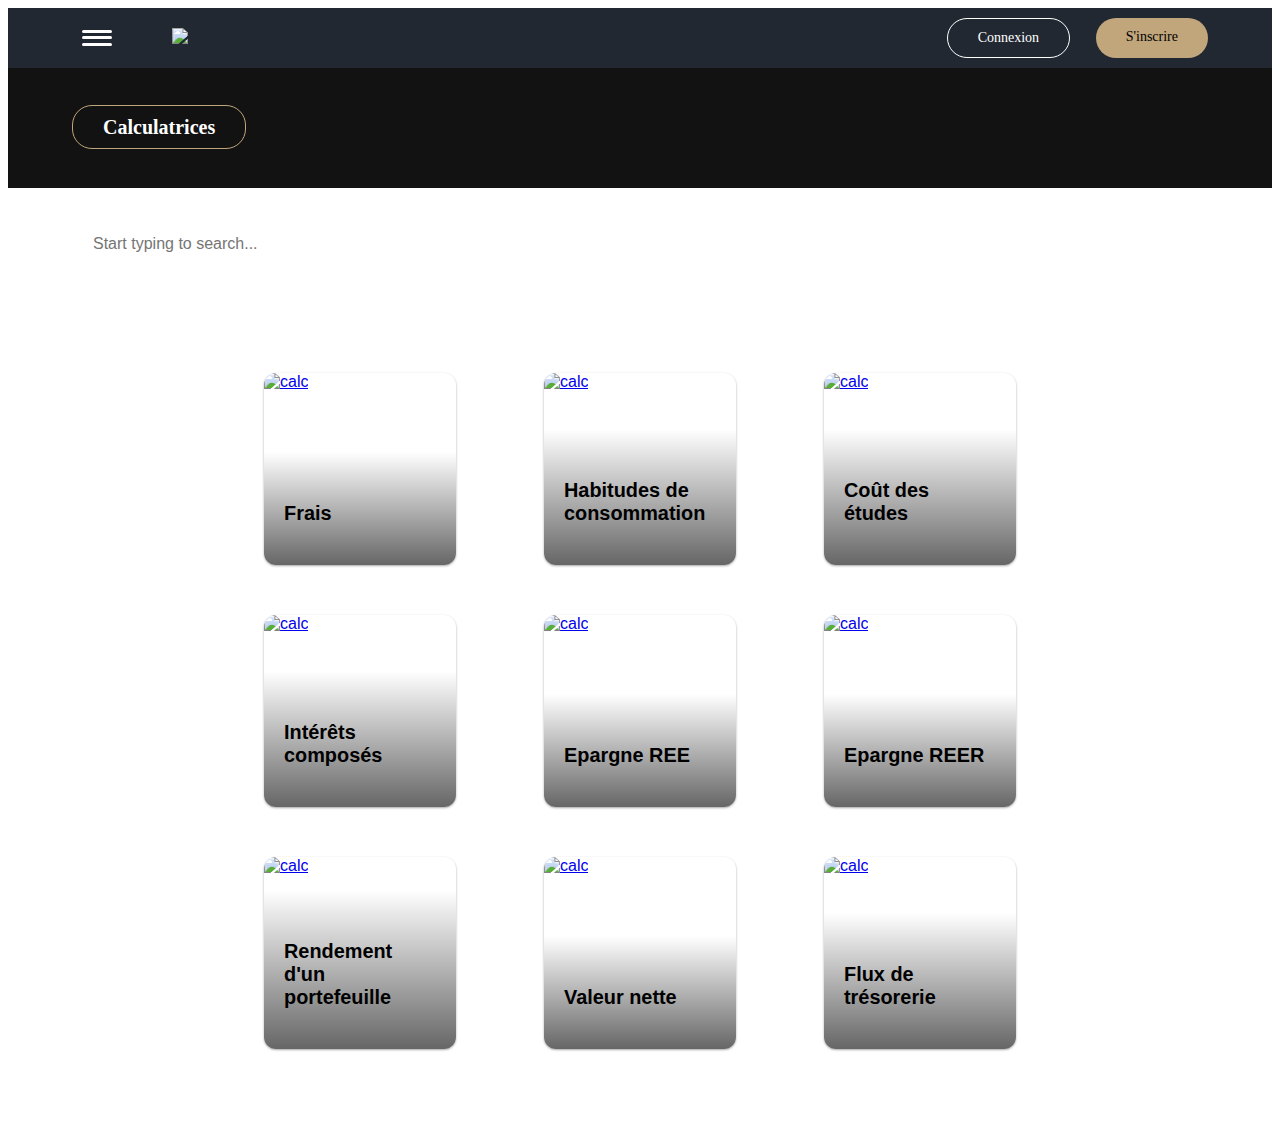
==== index.htm @ 1d04c41d "update: index" ====
<!DOCTYPE html>
<html lang="en">
    <head>
        <meta charset="UTF-8">
        <meta name="viewport" content="width=device-width, initial-scale=1.0">
        <title>Smart Financy</title>
        <script src="script.js"></script>
        <link rel="stylesheet" href="style/reset.css">
        <link rel="stylesheet" href="style/style_index.css">
        <link rel="stylesheet" href="style/font.css">

    </head>

    <body>

        <header>

            <div class="header1">
                <div class="menu-burger">
                    <span></span>
                    <span></span>
                    <span></span>
                </div>

                <div class="logo">
                    <a href="#">
                        <img src="images/logo_index.png"/>
                    </a>
                </div>
            </div>

            <div class="connexion-inscrip">
                <a href="#" class="connexion">Connexion</a>
                <a href="page_inscription.html" class="inscription">S'inscrire</a>
            </div>

            <div class="login-icon">
                <img href ="#" src="images/login-user-1.png">
            </div>

        </header>
        
        <main>

            <!--TITRE CALCULATRICES-->

            <div class ="titreCalcl">
                <a class="boutonCalculatrices">Calculatrices</a>
            </div>

            <!-- BARRE RECHERCHE -->    

            <div class="search-bar">
                <input 
                id="mySearch"
                type="search"
                onkeyup="searchFunction()"
                placeholder="Start typing to search..." 
                list="search-suggestions" 
                autocomplete="off"
                />

                <datalist id="search-suggestions">
                    <option value="Frais">
                    <option value="Habitudes de consommation">
                    <option value="Coût des études">
                    <option value="Intérêts composés">
                    <option value="Epargne REE">
                    <option value="Epargne REER">
                    <option value="Rendement d'un portefeuille">
                    <option value="Valeur nette">
                    <option value="Flux de trésorerie">
                </datalist>
            </div>


            <!-- JS BARRE DE RECHERCHE -->
            <script>
                function searchFunction() {
                    // Declare variables
                    var input, filter, ul, li, a, i;
                    input = document.getElementById("mySearch");
                    filter = input.value.toUpperCase();
                    ul = document.getElementById("myMenu");
                    li = ul.getElementsByTagName("li");
                
                    // Loop through all list items, and hide those who don't match the search query
                    for (i = 0; i < li.length; i++) {
                    a = li[i].getElementsByTagName("a")[0];
                    if (a.innerHTML.toUpperCase().indexOf(filter) > -1) {
                        li[i].style.display = "";
                    } else {
                        li[i].style.display = "none";
                    }
                    }
                }
            </script>



            <!-- CALCULATRICES -->

            <div class="section_cards">

                <!-- <ul class="cartes" id="myMenu"> -->

                    <div class="center_cards">
                        <div class="calculator_cards">
                            <a href="#">
                                <div class="content">
                                    <li class="title"><h3>Frais</h3></li>
                                </div>
                                <img src="images/calcl1.jpg" alt="calc" />
                            </a>
                        </div>
                    </div>

                
                    <div class="center_cards">
                        <div class="calculator_cards">
                            <a href="#">
                                <div class="content">
                                    <li class="title"><h3>Habitudes de consommation</h3></li>
                                </div>
                                <img src="images/calcl2.jpg" alt="calc" />
                            </a>
                        </div>
                    </div>
                    
                
                    <div class="center_cards">
                        <div class="calculator_cards">
                            <a href="#">
                                <div class="content">
                                    <li class="title"><h3>Coût des études</h3></li>
                                </div>
                                <img src="images/calcl3.jpg" alt="calc" />
                            </a>
                        </div>
                    </div>
                    
                
                    <div class="center_cards">
                        <div class="calculator_cards">
                            <a href="#">
                                <div class="content">
                                    <li class="title"><h3>Intérêts composés</h3></li>
                                </div>
                                <img src="images/calcl4.jpg" alt="calc" />
                            </a>
                        </div>
                    </div>

                    <div class="center_cards">
                        <div class="calculator_cards">
                            <a href="#">
                                <div class="content">
                                    <li class="title"><h3>Epargne REE</h3></li>
                                </div>
                                <img src="images/calcl5.jpg" alt="calc" />
                            </a>
                        </div>
                    </div>
                     
                    <div class="center_cards">
                        <div class="calculator_cards">
                            <a href="#">
                                <div class="content">
                                    <li class="title"><h3>Epargne REER</h3></li>
                                </div>
                                <img src="images/calcl6.jpg" alt="calc" />
                            </a>
                        </div>
                    </div>

                    <div class="center_cards">
                        <div class="calculator_cards">
                            <a href="#">
                                <div class="content">
                                    <li class="title"><h3>Rendement d'un portefeuille</h3></li>
                                </div>
                                <img src="images/calcl7.jpg" alt="calc" />
                            </a>
                        </div>
                    </div>

                    <div class="center_cards">
                        <div class="calculator_cards">
                            <a href="#">
                                <div class="content">
                                    <li class="title"><h3>Valeur nette</h3></li>
                                </div>
                                <img src="images/calcl8.jpg" alt="calc" />
                            </a>
                        </div>
                    </div>

                    <div class="center_cards">
                        <div class="calculator_cards">
                            <a href="#">
                                <div class="content">
                                    <li class="title"><h3>Flux de trésorerie</h3></li>
                                </div>
                                <img src="images/calcl9.jpg" alt="calc" />
                            </a>
                        </div>
                    </div>
                    
                <!-- </ul> -->

            </div>
    
        </main>

    </body>

</html>
---- style/style_index.css ----
input{font-size: 16px;
	line-height:20px;
	margin-bottom: 8px;
	padding: 15px 20px}

body{background-image: url('../images/background1.jpg');
	background-attachment: fixed;
	background-repeat: no-repeat;
	background-size: cover;}

*{box-sizing: border-box;}

li{list-style-type: none;}


/* HEADER */

header {background-color: #222831;
    display: flex;
    gap: 35px;
    justify-content: space-between;
    align-items: center;
    color: white;
    padding: 10px 5vw;}

    .logo {margin-left: 50px;}
    .logo img{width: 140px;}

    .header1{display: flex;
            flex-direction: row;
            justify-content: flex-start;
            align-items: center;}

    .connexion-inscrip{display: flex;
                    flex-direction: row;
                    flex-wrap: wrap;
                    gap: 2vw}

        .connexion{font-size: 14px;
            line-height:18px;
            text-decoration: none;
            color: #FFFFFF;
            padding: 10px 30px;
            border:0.5px solid white;
            border-radius: 20px}

        .inscription{background-color: #C1A57B;
            font-size: 14px;
            line-height:18px;
            text-decoration: none;
            color: black;
            padding: 10px 30px;
            border-radius: 20px}

        .login-icon{display : none}

        .menu-burger {cursor: pointer;
            display: flex; /* Utilisez flex pour aligner les barres du burger */
            flex-direction: column; /* Empile les barres verticalement */
            justify-content: space-around; /* Espacement entre les barres */
            padding: 10px; /* Espacement autour du menu burger */
            height: 40px; /* Hauteur totale du menu burger */}

            .menu-burger span {display: block;
                        width: 30px; /* Largeur des barres du menu burger */
                        height: 3px; /* Hauteur des barres du menu burger */
                        background-color: white;
                        border-radius: 2px;}

/* Responsive HEADER */
@media (max-width: 1000px){
    .header1{justify-content: space-between;
            gap: 10vw;}

    .menu-burger span{width: 30px; padding: 1px;}
    .logo{margin-left: 2vw;}
      .logo img{width: 30vw;}
    
    .connexion-inscrip{display: none;}
    .login-icon{display: inline;
                width: 7vw}}




/* TITRE CALCULATRICE */

.titreCalcl{background-color: #121212;
            padding : 50px 5vw}

    .boutonCalculatrices{font-size: 14px;
        line-height:18px;
        text-decoration: none;
        color: #FFFFFF;
        font-size: 20px;
        font-weight: bold;
        padding: 10px 30px;
        border:0.5px solid #C1A57B;
        border-radius: 20px}



/* BARRE RECHERCHE */

.search-bar{padding: 30px 5vw;
    display: flex;
    justify-content: center;
    align-items: center;
    align-content: center;}

    input[type=search]{background: rgba(255, 255, 255, 0.212);
                    color : darkgray;
                    text-align: left;
                    border: 0.5px solid rgba(255, 255, 255, 0.212);
                    border-radius: 20px;
                    width: 90vw;}



/* CALCULATORS CARDS */

.section_cards{display: flex;
            flex-direction: row;
            flex-wrap: wrap;
            gap: 10px;
            justify-content: space-between;
            align-items: center;
            align-content: center;
            padding: 45px 20vw;}

.section_cards h3{text-transform: none;}

    .center_cards {
        display: flex;
        align-items: center;
        padding : 20px 0
      }
    
          .calculator_cards {
            width: 15vw;
            height: 15vw;
            border-radius: 12px;
            overflow: hidden;
            position: relative;
            font-family: Arial, Helvetica, sans-serif;
            box-shadow: 0 1px 3px rgba(0, 0, 0, 0.12), 0 1px 2px rgba(0, 0, 0, 0.24);
            transition: all 300ms;
          }

              .calculator_cards:hover {
                transform: translateY(-2px);
                box-shadow: 0 14px 28px rgba(0, 0, 0, 0.25), 0 10px 10px rgba(0, 0, 0, 0.22);
              }

              .calculator_cards img {
                width: 100%;
                height: 100%;
                object-fit: cover;
              }

              .calculator_cards .content {
                box-sizing: border-box;
                width: 100%;
                position: absolute;
                padding: 30px 20px 20px 20px;
                height: auto;
                bottom: 0;
                background: linear-gradient(transparent, rgba(0, 0, 0, 0.6));
              }

              .calculator_cards .title {
                margin: 0;
              }

              .calculator_cards .title {
                font-size: 17px;
                color: black;
              }

/* Responsive CALCULATRICES */
@media (max-width: 1000px) {
  .section_cards{flex-direction: column;
                  gap: 20px;
                  padding: 0 8vw}
    .calculator_cards{width: 80vw;
                      height: 30vw;}}
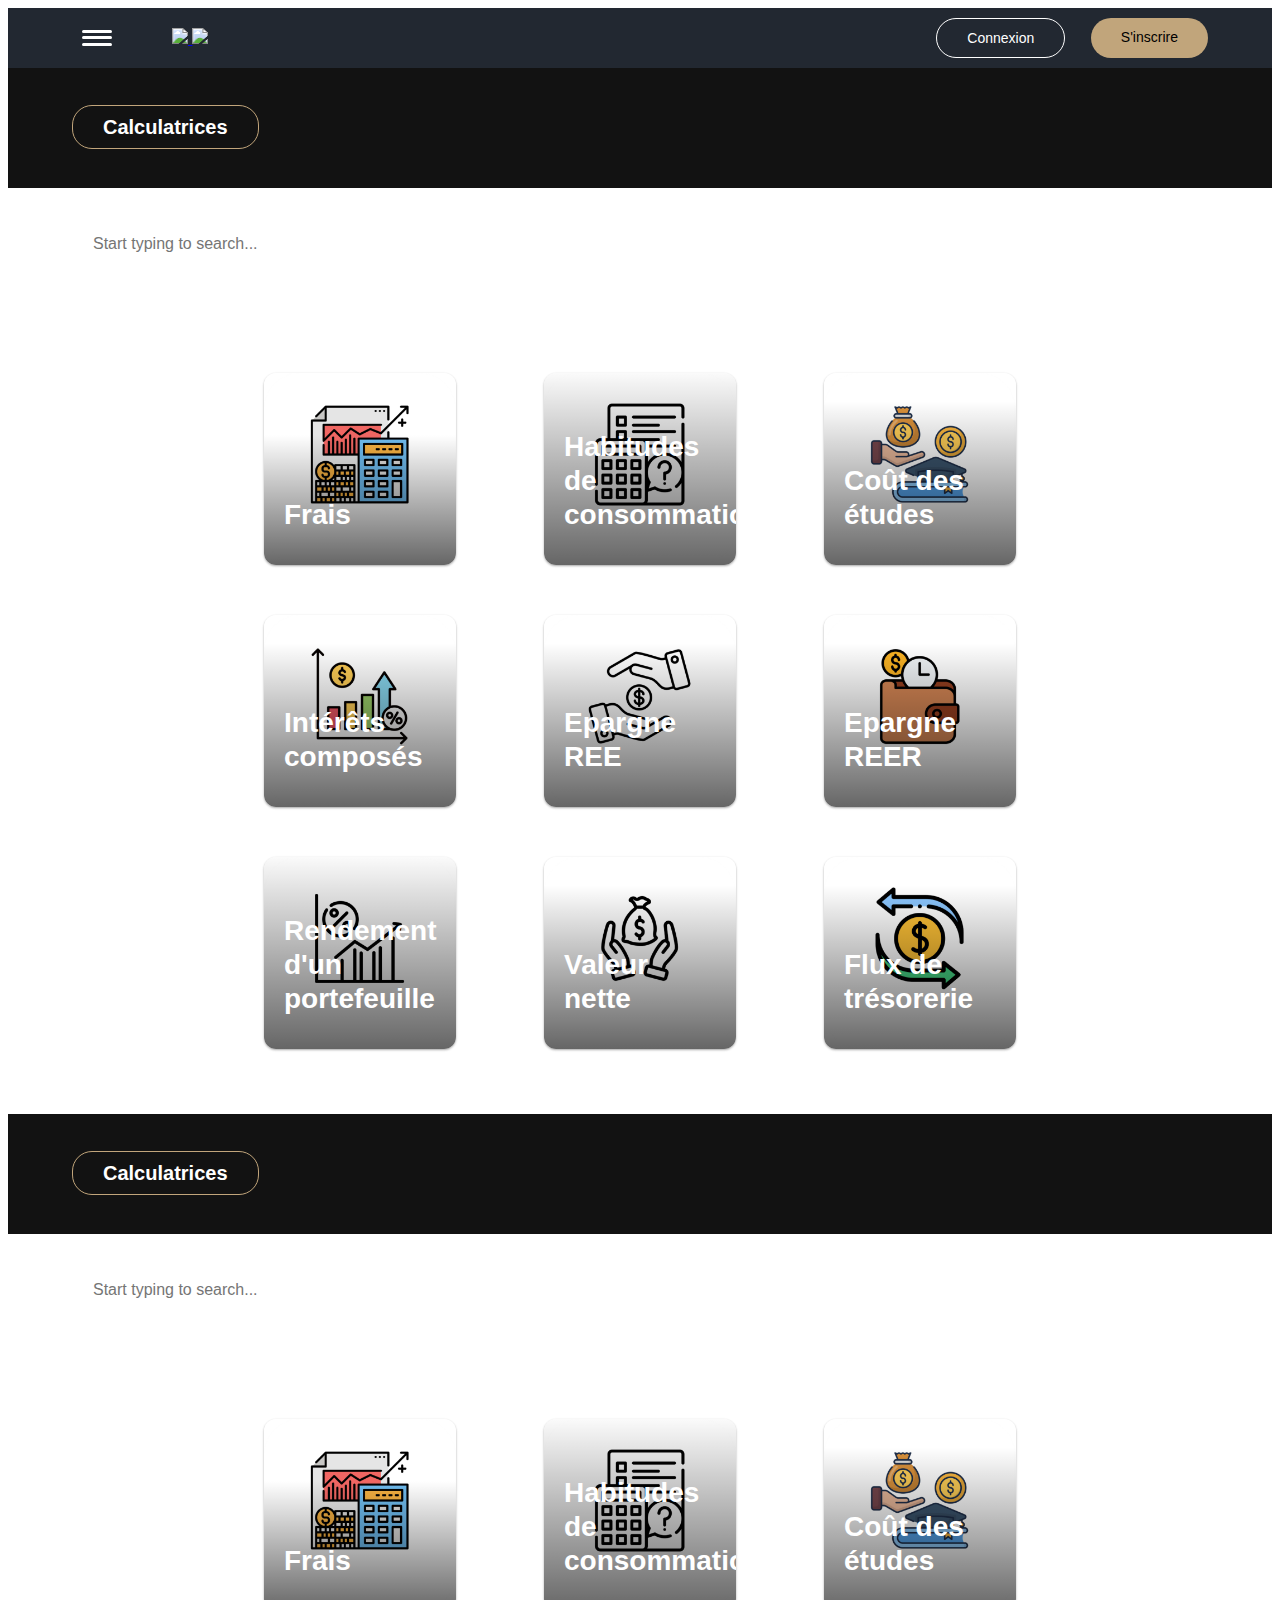
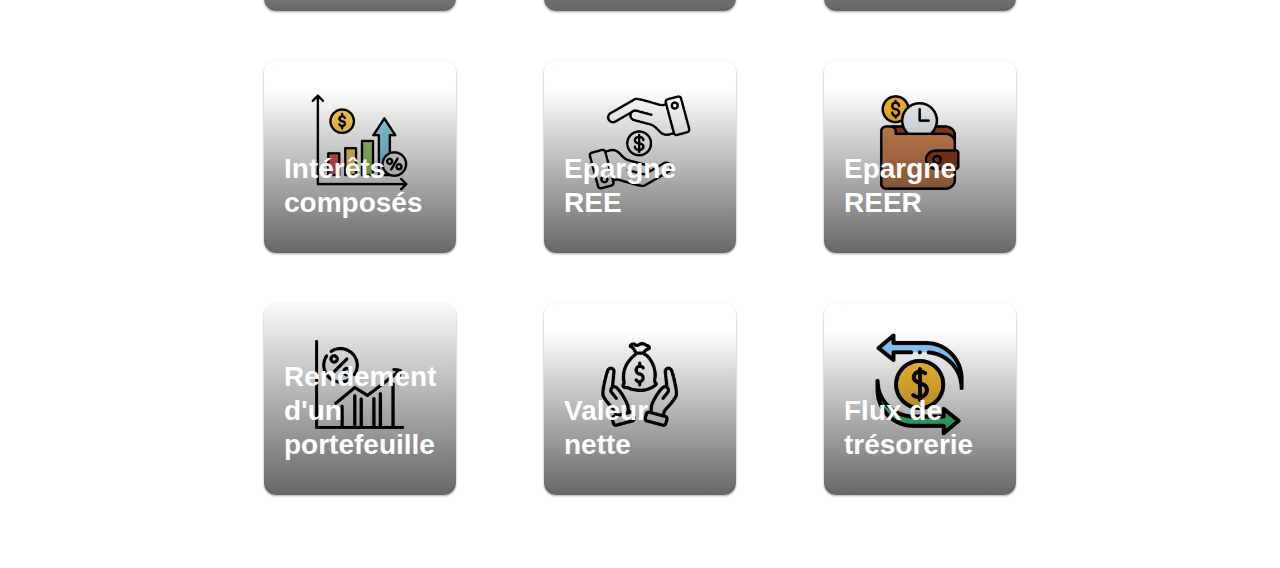
==== commit 5c892f38: "Merge remote-tracking branch 'origin/Val' into jb" ====
--- a/index.htm
+++ b/index.htm
@@ -26,6 +26,9 @@
                     <a href="#">
                         <img src="images/logo_index.png"/>
                     </a>
+                    <a href="#">
+                        <img src="images/logo_index.png"/>
+                    </a>
                 </div>
             </div>
 
@@ -42,6 +45,7 @@
         
         <main>
 
+            <!--TITRE CALCULATRICES-->
             <!--TITRE CALCULATRICES-->
 
             <div class ="titreCalcl">
@@ -210,6 +214,172 @@
 
             </div>
     
+            <div class ="titreCalcl">
+                <a class="boutonCalculatrices">Calculatrices</a>
+            </div>
+
+            <!-- BARRE RECHERCHE -->    
+
+            <div class="search-bar">
+                <input 
+                id="mySearch"
+                type="search"
+                onkeyup="searchFunction()"
+                placeholder="Start typing to search..." 
+                list="search-suggestions" 
+                autocomplete="off"
+                />
+
+                <datalist id="search-suggestions">
+                    <option value="Frais">
+                    <option value="Habitudes de consommation">
+                    <option value="Coût des études">
+                    <option value="Intérêts composés">
+                    <option value="Epargne REE">
+                    <option value="Epargne REER">
+                    <option value="Rendement d'un portefeuille">
+                    <option value="Valeur nette">
+                    <option value="Flux de trésorerie">
+                </datalist>
+            </div>
+
+
+            <!-- JS BARRE DE RECHERCHE -->
+            <script>
+                function searchFunction() {
+                    // Declare variables
+                    var input, filter, ul, li, a, i;
+                    input = document.getElementById("mySearch");
+                    filter = input.value.toUpperCase();
+                    ul = document.getElementById("myMenu");
+                    li = ul.getElementsByTagName("li");
+                
+                    // Loop through all list items, and hide those who don't match the search query
+                    for (i = 0; i < li.length; i++) {
+                    a = li[i].getElementsByTagName("a")[0];
+                    if (a.innerHTML.toUpperCase().indexOf(filter) > -1) {
+                        li[i].style.display = "";
+                    } else {
+                        li[i].style.display = "none";
+                    }
+                    }
+                }
+            </script>
+
+
+
+            <!-- CALCULATRICES -->
+
+            <div class="section_cards">
+
+                <!-- <ul class="cartes" id="myMenu"> -->
+
+                    <div class="center_cards">
+                        <div class="calculator_cards">
+                            <a href="#">
+                                <div class="content">
+                                    <li class="title"><h3>Frais</h3></li>
+                                </div>
+                                <img src="images/calcl1.jpg" alt="calc" />
+                            </a>
+                        </div>
+                    </div>
+
+                
+                    <div class="center_cards">
+                        <div class="calculator_cards">
+                            <a href="#">
+                                <div class="content">
+                                    <li class="title"><h3>Habitudes de consommation</h3></li>
+                                </div>
+                                <img src="images/calcl2.jpg" alt="calc" />
+                            </a>
+                        </div>
+                    </div>
+                    
+                
+                    <div class="center_cards">
+                        <div class="calculator_cards">
+                            <a href="#">
+                                <div class="content">
+                                    <li class="title"><h3>Coût des études</h3></li>
+                                </div>
+                                <img src="images/calcl3.jpg" alt="calc" />
+                            </a>
+                        </div>
+                    </div>
+                    
+                
+                    <div class="center_cards">
+                        <div class="calculator_cards">
+                            <a href="#">
+                                <div class="content">
+                                    <li class="title"><h3>Intérêts composés</h3></li>
+                                </div>
+                                <img src="images/calcl4.jpg" alt="calc" />
+                            </a>
+                        </div>
+                    </div>
+
+                    <div class="center_cards">
+                        <div class="calculator_cards">
+                            <a href="#">
+                                <div class="content">
+                                    <li class="title"><h3>Epargne REE</h3></li>
+                                </div>
+                                <img src="images/calcl5.jpg" alt="calc" />
+                            </a>
+                        </div>
+                    </div>
+                     
+                    <div class="center_cards">
+                        <div class="calculator_cards">
+                            <a href="#">
+                                <div class="content">
+                                    <li class="title"><h3>Epargne REER</h3></li>
+                                </div>
+                                <img src="images/calcl6.jpg" alt="calc" />
+                            </a>
+                        </div>
+                    </div>
+
+                    <div class="center_cards">
+                        <div class="calculator_cards">
+                            <a href="#">
+                                <div class="content">
+                                    <li class="title"><h3>Rendement d'un portefeuille</h3></li>
+                                </div>
+                                <img src="images/calcl7.jpg" alt="calc" />
+                            </a>
+                        </div>
+                    </div>
+
+                    <div class="center_cards">
+                        <div class="calculator_cards">
+                            <a href="#">
+                                <div class="content">
+                                    <li class="title"><h3>Valeur nette</h3></li>
+                                </div>
+                                <img src="images/calcl8.jpg" alt="calc" />
+                            </a>
+                        </div>
+                    </div>
+
+                    <div class="center_cards">
+                        <div class="calculator_cards">
+                            <a href="#">
+                                <div class="content">
+                                    <li class="title"><h3>Flux de trésorerie</h3></li>
+                                </div>
+                                <img src="images/calcl9.jpg" alt="calc" />
+                            </a>
+                        </div>
+                    </div>
+                    
+                <!-- </ul> -->
+
+            </div>
+    
         </main>
 
     </body>
--- a/style/style_index.css
+++ b/style/style_index.css
@@ -183,4 +183,8 @@
                   gap: 20px;
                   padding: 0 8vw}
     .calculator_cards{width: 80vw;
-                      height: 30vw;}}+                      height: 30vw;}}
+
+                                                                                
+
+
--- a/style/font.css
+++ b/style/font.css
@@ -0,0 +1,57 @@
+/*CSS FONT*/
+
+
+body{font-family: Helvetica, sans-serif;}
+
+h1{font-size: 72px;
+	text-transform: uppercase;
+	font-weight: bold;
+	line-height:88px;
+	color: #FFFFFF;
+	padding: 5px 0px;
+	margin-bottom: 8px}
+
+h2{font-size: 40px;
+	text-transform: uppercase;
+	font-weight: bold;
+	line-height: 49px;
+	color: #FFFFFF;
+	padding: 5px 0px;
+	margin-bottom: 8px}
+
+h3{font-size: 28px;
+	text-transform: uppercase;
+	font-weight: bold;
+	line-height: 34px;
+	color: #FFFFFF;
+	padding: 5px 0px;
+	margin-bottom: 8px}	
+
+p{font-size: 16px;
+	line-height:20px;
+	color: #FFFFFF;
+	padding:5px 0px}
+
+	/* Responsive FONT*/
+
+	/* @media (max-width: 955px) {
+		h1{font-size: 10vw;
+			line-height:12vw;
+			margin-bottom: 2vw;}
+		
+		h2{font-size: 8vw;
+			line-height:10vw;
+			margin-bottom: 2vw;}
+		
+		h3{font-size: 4vw;
+			line-height:5vw;
+			margin-bottom: 2vw;}
+		
+		p{font-size: 2.5vw;
+			line-height:3.5vw;
+			margin-bottom: 2vw;}} */
+
+
+
+
+
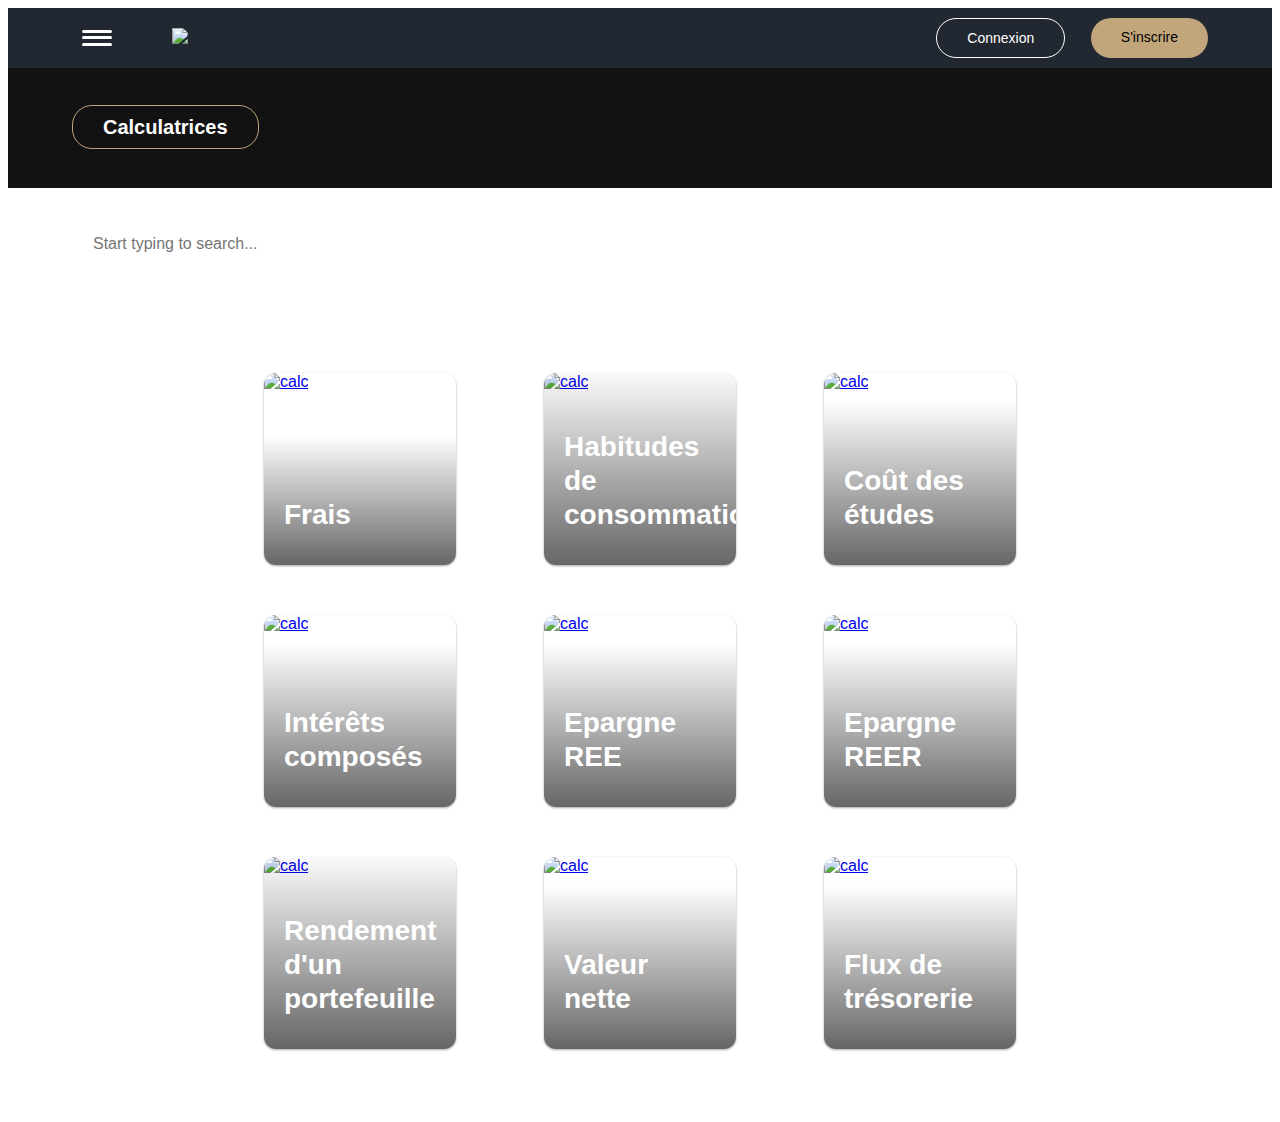
==== commit f49d2317: "Revert "Merge remote-tracking branch 'origin/Val' into jb"" ====
--- a/index.htm
+++ b/index.htm
@@ -26,9 +26,6 @@
                     <a href="#">
                         <img src="images/logo_index.png"/>
                     </a>
-                    <a href="#">
-                        <img src="images/logo_index.png"/>
-                    </a>
                 </div>
             </div>
 
@@ -45,7 +42,6 @@
         
         <main>
 
-            <!--TITRE CALCULATRICES-->
             <!--TITRE CALCULATRICES-->
 
             <div class ="titreCalcl">
@@ -214,172 +210,6 @@
 
             </div>
     
-            <div class ="titreCalcl">
-                <a class="boutonCalculatrices">Calculatrices</a>
-            </div>
-
-            <!-- BARRE RECHERCHE -->    
-
-            <div class="search-bar">
-                <input 
-                id="mySearch"
-                type="search"
-                onkeyup="searchFunction()"
-                placeholder="Start typing to search..." 
-                list="search-suggestions" 
-                autocomplete="off"
-                />
-
-                <datalist id="search-suggestions">
-                    <option value="Frais">
-                    <option value="Habitudes de consommation">
-                    <option value="Coût des études">
-                    <option value="Intérêts composés">
-                    <option value="Epargne REE">
-                    <option value="Epargne REER">
-                    <option value="Rendement d'un portefeuille">
-                    <option value="Valeur nette">
-                    <option value="Flux de trésorerie">
-                </datalist>
-            </div>
-
-
-            <!-- JS BARRE DE RECHERCHE -->
-            <script>
-                function searchFunction() {
-                    // Declare variables
-                    var input, filter, ul, li, a, i;
-                    input = document.getElementById("mySearch");
-                    filter = input.value.toUpperCase();
-                    ul = document.getElementById("myMenu");
-                    li = ul.getElementsByTagName("li");
-                
-                    // Loop through all list items, and hide those who don't match the search query
-                    for (i = 0; i < li.length; i++) {
-                    a = li[i].getElementsByTagName("a")[0];
-                    if (a.innerHTML.toUpperCase().indexOf(filter) > -1) {
-                        li[i].style.display = "";
-                    } else {
-                        li[i].style.display = "none";
-                    }
-                    }
-                }
-            </script>
-
-
-
-            <!-- CALCULATRICES -->
-
-            <div class="section_cards">
-
-                <!-- <ul class="cartes" id="myMenu"> -->
-
-                    <div class="center_cards">
-                        <div class="calculator_cards">
-                            <a href="#">
-                                <div class="content">
-                                    <li class="title"><h3>Frais</h3></li>
-                                </div>
-                                <img src="images/calcl1.jpg" alt="calc" />
-                            </a>
-                        </div>
-                    </div>
-
-                
-                    <div class="center_cards">
-                        <div class="calculator_cards">
-                            <a href="#">
-                                <div class="content">
-                                    <li class="title"><h3>Habitudes de consommation</h3></li>
-                                </div>
-                                <img src="images/calcl2.jpg" alt="calc" />
-                            </a>
-                        </div>
-                    </div>
-                    
-                
-                    <div class="center_cards">
-                        <div class="calculator_cards">
-                            <a href="#">
-                                <div class="content">
-                                    <li class="title"><h3>Coût des études</h3></li>
-                                </div>
-                                <img src="images/calcl3.jpg" alt="calc" />
-                            </a>
-                        </div>
-                    </div>
-                    
-                
-                    <div class="center_cards">
-                        <div class="calculator_cards">
-                            <a href="#">
-                                <div class="content">
-                                    <li class="title"><h3>Intérêts composés</h3></li>
-                                </div>
-                                <img src="images/calcl4.jpg" alt="calc" />
-                            </a>
-                        </div>
-                    </div>
-
-                    <div class="center_cards">
-                        <div class="calculator_cards">
-                            <a href="#">
-                                <div class="content">
-                                    <li class="title"><h3>Epargne REE</h3></li>
-                                </div>
-                                <img src="images/calcl5.jpg" alt="calc" />
-                            </a>
-                        </div>
-                    </div>
-                     
-                    <div class="center_cards">
-                        <div class="calculator_cards">
-                            <a href="#">
-                                <div class="content">
-                                    <li class="title"><h3>Epargne REER</h3></li>
-                                </div>
-                                <img src="images/calcl6.jpg" alt="calc" />
-                            </a>
-                        </div>
-                    </div>
-
-                    <div class="center_cards">
-                        <div class="calculator_cards">
-                            <a href="#">
-                                <div class="content">
-                                    <li class="title"><h3>Rendement d'un portefeuille</h3></li>
-                                </div>
-                                <img src="images/calcl7.jpg" alt="calc" />
-                            </a>
-                        </div>
-                    </div>
-
-                    <div class="center_cards">
-                        <div class="calculator_cards">
-                            <a href="#">
-                                <div class="content">
-                                    <li class="title"><h3>Valeur nette</h3></li>
-                                </div>
-                                <img src="images/calcl8.jpg" alt="calc" />
-                            </a>
-                        </div>
-                    </div>
-
-                    <div class="center_cards">
-                        <div class="calculator_cards">
-                            <a href="#">
-                                <div class="content">
-                                    <li class="title"><h3>Flux de trésorerie</h3></li>
-                                </div>
-                                <img src="images/calcl9.jpg" alt="calc" />
-                            </a>
-                        </div>
-                    </div>
-                    
-                <!-- </ul> -->
-
-            </div>
-    
         </main>
 
     </body>
--- a/style/style_index.css
+++ b/style/style_index.css
@@ -183,8 +183,4 @@
                   gap: 20px;
                   padding: 0 8vw}
     .calculator_cards{width: 80vw;
-                      height: 30vw;}}
-
-                                                                                
-
-
+                      height: 30vw;}}--- a/style/font.css
+++ b/style/font.css
@@ -1,7 +1,7 @@
 /*CSS FONT*/
 
 
-body{font-family: Helvetica, sans-serif;}
+body{font-family: Arial, Helvetica, sans-serif;}
 
 h1{font-size: 72px;
 	text-transform: uppercase;
@@ -34,7 +34,7 @@
 
 	/* Responsive FONT*/
 
-	/* @media (max-width: 955px) {
+	@media (max-width: 955px) {
 		h1{font-size: 10vw;
 			line-height:12vw;
 			margin-bottom: 2vw;}
@@ -49,7 +49,7 @@
 		
 		p{font-size: 2.5vw;
 			line-height:3.5vw;
-			margin-bottom: 2vw;}} */
+			margin-bottom: 2vw;}}
 
 
 
